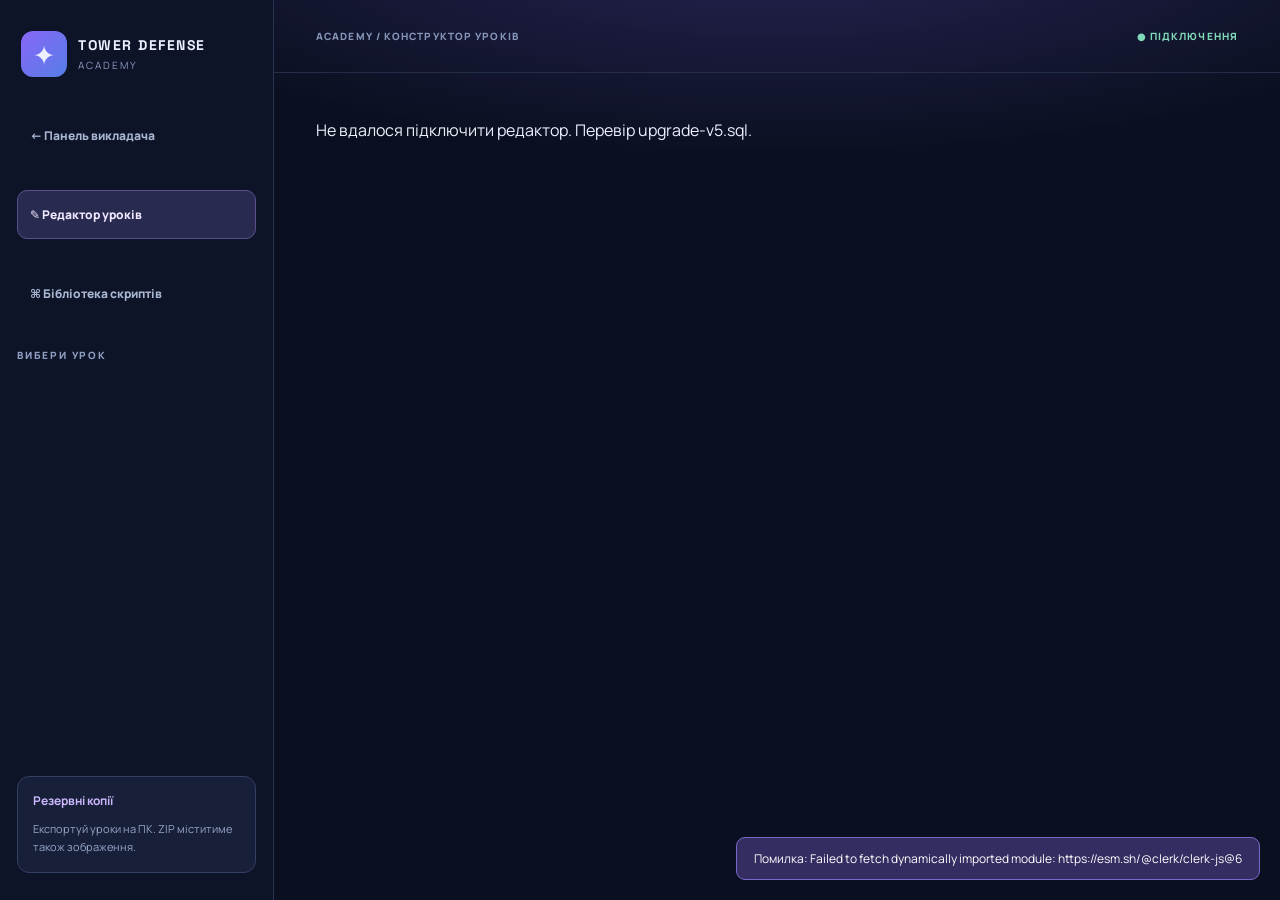
==== editor.html @ e818e598 "орир" ====
<!doctype html><html lang="uk"><head><meta charset="utf-8"><meta name="viewport" content="width=device-width,initial-scale=1"><title>Редактор уроків · Tower Defense Academy</title><link rel="stylesheet" href="portal.css"><link rel="stylesheet" href="editor.css"><script src="config.js"></script><script type="module" src="editor.js"></script></head>
<body><div class="frame"><aside class="rail"><div class="logo"><span class="logo-symbol">✦</span><div><b>TOWER DEFENSE</b><small>ACADEMY</small></div></div><a class="role" href="index.html">← Панель викладача</a><div class="role active">✎ Редактор уроків</div><a class="role" href="scripts.html">⌘ Бібліотека скриптів</a><div class="muted mini">ВИБЕРИ УРОК</div><div id="lessonSlots" class="slots"></div><div class="rail-bottom notice"><b>Резервні копії</b><p>Експортуй уроки на ПК. ZIP міститиме також зображення.</p></div></aside><main class="main"><header class="top"><span>ACADEMY / КОНСТРУКТОР УРОКІВ</span><span id="connectionState" class="demo-chip">● ПІДКЛЮЧЕННЯ</span></header><div class="main-inner editor-main"><div id="loginMessage"></div><div id="app" hidden>
<div class="hero"><div><span class="eyebrow">КОНСТРУКТОР · V5.5</span><h1>Редактор <em>уроків</em></h1><p>16 занять · попередній перегляд · копіювання блоків · автозбереження кожні 10 секунд</p></div><span class="pill" id="saveStatus">Чернетка</span></div>
<div class="panel"><div class="form-row"><div class="field"><label>Номер уроку</label><select id="lessonNumber"></select></div><div class="field wide"><label>Назва уроку</label><input id="lessonTitle" maxlength="120" placeholder="Наприклад: Здоров’я бази"></div><div class="field wide"><label>Короткий опис</label><input id="lessonSummary" maxlength="700" placeholder="Що дитина навчиться робити"></div></div><div class="button-row" style="margin-top:18px"><button id="saveDraft" class="primary">Зберегти чернетку</button><button id="publish" class="secondary">Опублікувати</button><button id="preview" class="secondary">Перегляд як учень</button><button id="deleteLesson" class="danger">Видалити урок</button></div><p class="note">Чернетки автоматично записуються онлайн кожні 10 секунд, якщо заповнені назви. Правки опублікованого уроку автоматично зберігаються лише на цьому ПК — опублікуй їх свідомо через «Зберегти чернетку».</p><p class="note">Публікація робить матеріал доступним лише тим групам, для яких відкрито цей номер уроку.</p></div>
<div class="panel"><div class="section-head"><h2>Кроки уроку</h2><button id="addStep" class="primary">+ Додати крок</button></div><div id="stepsEditor"></div></div>
<div class="panel"><h2>Резервні копії уроків</h2><p>ZIP містить текст, кроки, Lua-код, налаштування блоків і самі завантажені зображення. Групи та прогрес учнів у цей архів не входять.</p><div class="button-row"><button class="primary" id="exportAll">↓ Усі уроки ZIP</button><button class="secondary" id="exportOne">↓ Цей урок ZIP</button><label class="secondary upload-button">↑ Відновити з ZIP<input id="importFile" type="file" accept=".zip,application/zip" hidden></label></div><p class="note">Імпорт за замовчуванням не перезаписує заповнені уроки. Для заміни потрібне окреме підтвердження.</p></div></div></div></main></div><div id="toast" class="snack" role="status"></div></body></html>
---- portal.css ----
@import url('https://fonts.googleapis.com/css2?family=Manrope:wght@400;500;600;700;800&family=Space+Grotesk:wght@500;600;700&display=swap');
:root{font-family:Manrope,system-ui,sans-serif;background:#0b1021;color:#edf0ff;color-scheme:dark}*{box-sizing:border-box}body{margin:0}button,input,select{font:inherit}button{cursor:pointer}button:disabled{opacity:.45;cursor:not-allowed}a{color:inherit;text-decoration:none}.frame{display:flex;min-height:100vh}.rail{width:274px;flex:none;background:#0d1428;border-right:1px solid #293352;padding:27px 17px;display:flex;flex-direction:column;gap:30px}.logo{display:flex;gap:11px;align-items:center;padding:4px}.logo-symbol{background:linear-gradient(135deg,#8866f7,#557ee5);height:46px;width:46px;border-radius:12px;display:grid;place-items:center;font-size:27px}.logo b{display:block;font:700 14px 'Space Grotesk',sans-serif;letter-spacing:1.5px}.logo small{display:block;letter-spacing:2px;font-size:10px;color:#8b97bd;margin-top:4px}.muted{color:#91a0c2}.mini{font-size:10px;letter-spacing:1.8px;font-weight:800}.role-buttons{display:grid;gap:8px}.role{display:block;text-align:left;padding:15px 12px;color:#a9b7d2;border:1px solid transparent;background:transparent;border-radius:10px;font-size:12px;font-weight:800}.role:hover{background:#1b2540}.role.active{background:#292a50;border-color:#5c508b;color:#f0e9ff}.rail-bottom{margin-top:auto}.notice{background:#171f39;border:1px solid #334061;padding:15px;border-radius:12px}.notice b{font-size:12px;color:#ceb9ff}.notice p{font-size:11px;color:#96a5c5;line-height:1.7;margin-bottom:0}.rail-link{display:block;font-size:11px;color:#b4a9ff;padding:17px 5px}.main{flex:1;min-width:0;background:radial-gradient(ellipse 70% 24% at 50% -7%,#272454,transparent),#0b1021}.top{height:73px;border-bottom:1px solid #252e49;display:flex;align-items:center;justify-content:space-between;padding:0 42px;gap:20px;font-size:10px;color:#8697ba;font-weight:800;letter-spacing:1.1px}.demo-chip{color:#80d9b8;white-space:nowrap}.main-inner{max-width:1120px;margin:auto;padding:46px 42px 80px}.eyebrow{color:#b6a4ff;font-weight:800;font-size:11px;letter-spacing:2px}.hero{display:flex;align-items:flex-start;justify-content:space-between;gap:30px;margin-bottom:27px}.hero h1{font:700 clamp(30px,4vw,48px) 'Space Grotesk',sans-serif;letter-spacing:-1.4px;margin:9px 0}.hero h1 em{font-style:normal;color:#b79aff}.hero p{color:#a5b3d0;font-size:13px;line-height:1.8;max-width:680px}.pill{border:1px solid #555078;background:#29274b;color:#ddd1ff;border-radius:99px;padding:9px 14px;font-size:11px;font-weight:800}.stats{display:grid;grid-template-columns:repeat(3,1fr);gap:15px;margin-bottom:25px}.stat,.panel,.lesson-card,.student-row,.message{background:#151e34;border:1px solid #303c5c;border-radius:15px}.stat{padding:20px}.stat span{display:block;color:#94a5c6;font-size:11px;margin-bottom:8px}.stat b{font:700 31px 'Space Grotesk',sans-serif}.stat small{color:#9badd1;font-size:11px;margin-left:7px}.panel{padding:23px;margin-bottom:22px}.panel h2{font-size:17px;letter-spacing:-.3px;margin:0 0 14px}.panel p{font-size:12px;color:#9caac7;line-height:1.7}.section-head{display:flex;align-items:center;justify-content:space-between;gap:15px;margin:30px 0 14px}.section-head h2{margin:0;font-size:18px}.section-head small{color:#91a0c3}.progress-track{background:#27334e;height:8px;border-radius:99px;overflow:hidden}.progress-track div{background:linear-gradient(90deg,#7770f3,#c77ee9);height:100%;border-radius:99px}.primary,.secondary,.danger,.text-button{border-radius:10px;padding:12px 16px;font-size:12px;font-weight:800}.primary{background:linear-gradient(110deg,#7b66f2,#ad69dc);border:1px solid #ad95ff;color:white}.secondary{background:#222c49;border:1px solid #465373;color:#e5eaff}.danger{background:#422637;border:1px solid #7d475b;color:#ffc4d5}.text-button{background:none;border:0;color:#bba7ff;padding:7px}.button-row{display:flex;gap:9px;flex-wrap:wrap;align-items:center}.lesson-grid{display:grid;grid-template-columns:repeat(3,minmax(0,1fr));gap:14px}.lesson-card{padding:18px;min-height:165px;display:flex;flex-direction:column;gap:12px}.lesson-card.locked{opacity:.64}.lesson-card.ready{background:linear-gradient(145deg,#252247,#151e34);border-color:#5a5287}.lesson-card small{font-size:10px;color:#a7b5d7;letter-spacing:.9px}.lesson-card h3{margin:0;font-size:15px}.lesson-card p{margin:0;color:#9eabc9;font-size:11px;line-height:1.6}.lesson-card .bottom{margin-top:auto;display:flex;justify-content:space-between;align-items:center}.tag{font-size:10px;color:#b9b0f2}.tag.ok{color:#70dec1}.tag.warn{color:#f1bd81}.tag.lock{color:#8895b0}.lesson-card a{font-size:11px;color:#c7b3ff;font-weight:800}.message{padding:15px;color:#adbad8;line-height:1.6;font-size:12px}.field{display:grid;gap:7px;min-width:180px;flex:1}.field label{font-weight:800;color:#a7b7d4;font-size:11px}.field input,.field select{width:100%;padding:12px 13px;border:1px solid #465373;border-radius:9px;background:#0f172b;color:#f3f1ff}.field input:focus,.field select:focus{outline:2px solid #8272d3}.form-row{display:flex;gap:12px;align-items:end;flex-wrap:wrap}.group-tabs{display:flex;gap:9px;flex-wrap:wrap;margin:16px 0 22px}.group-tab{border:1px solid #3a4869;border-radius:10px;padding:12px 16px;color:#bac7e6;background:#1a2541;font-size:12px;font-weight:800}.group-tab.active{background:#3a315e;border-color:#8e76d7;color:#fff}.unlock-grid{display:grid;grid-template-columns:repeat(8,minmax(0,1fr));gap:8px;margin:15px 0}.unlock{padding:11px 4px;border-radius:8px;background:#151d31;border:1px solid #3a4762;color:#a7b4cf;font-size:12px;font-weight:800}.unlock.active{background:#332c5a;border-color:#8b78eb;color:#e6dcff}.subhead{font-size:11px;color:#a9b8da;text-transform:uppercase;letter-spacing:1px;font-weight:800}.student-list{display:grid;gap:10px}.student-row{display:flex;align-items:center;gap:14px;padding:14px}.avatar{display:grid;place-items:center;flex:none;width:39px;height:39px;border-radius:50%;background:#32335c;color:#d6cdff;font-weight:800}.student-details{flex:1;min-width:0}.student-details strong{display:block;font-size:12px}.student-details span{display:block;margin-top:5px;font-size:11px;color:#9caaca}.student-side{text-align:right}.student-side b{font-size:12px;color:#d8c8ff}.student-side small{display:block;font-size:10px;color:#96a5c3;margin-top:5px}.student-row .progress-track{margin-top:9px;height:5px}.note{font-size:11px;color:#92a0bd;line-height:1.8}.snack{position:fixed;right:20px;bottom:20px;background:#342d62;color:#fff;border:1px solid #7869c9;border-radius:9px;padding:12px 17px;transform:translateY(15px);opacity:0;pointer-events:none;transition:.2s;font-size:12px}.snack.show{opacity:1;transform:translateY(0)}.divider{height:1px;background:#303956;margin:23px 0}.inline-hint{padding:14px 16px;border-radius:10px;background:#242b46;border-left:3px solid #9d8ee9;color:#c4d1eb;font-size:12px;line-height:1.7}.teacher-box{border:1px solid #393c66;background:#1b2340;padding:17px;border-radius:12px}.student-row button{font-size:10px}.empty{padding:18px;border:1px dashed #435071;border-radius:10px;color:#a4b3d1;font-size:12px}
@media(max-width:1100px){.rail{width:230px}.top{padding:0 24px}.main-inner{padding:38px 24px}.lesson-grid{grid-template-columns:repeat(2,minmax(0,1fr))}}@media(max-width:700px){.frame{display:block}.rail{width:100%;padding:14px 15px;gap:10px}.logo{display:none}.rail .mini{display:none}.role-buttons{display:flex}.role{flex:1;text-align:center;padding:12px 7px;font-size:11px}.rail-bottom{display:none}.top{height:52px;padding:0 15px;font-size:9px}.demo-chip{font-size:9px}.main-inner{padding:27px 15px}.hero{display:block}.stats{grid-template-columns:repeat(3,1fr);gap:7px}.stat{padding:13px}.stat b{font-size:22px}.stat small{display:block;margin:5px 0 0}.lesson-grid{grid-template-columns:1fr}.panel{padding:16px}.unlock-grid{grid-template-columns:repeat(8,minmax(0,1fr));gap:4px}.unlock{padding:9px 2px;font-size:11px}.student-row{gap:10px;padding:11px}.student-side{min-width:62px}}@media(prefers-reduced-motion:reduce){*{transition:none!important}}
/* v4 teacher controls */
.student-expanded{margin-bottom:0}.student-expanded .student-row{background:transparent;border:0;padding:0 0 12px}.student-expanded h3{font-size:13px;margin:18px 0 11px}.progress-entry{display:flex;justify-content:space-between;align-items:center;gap:14px;padding:12px 0;border-bottom:1px solid #303c5c;font-size:12px}.progress-entry p{margin:5px 0 0}.progress-entry small{font-size:10px;color:#9caaca}.student-expanded .divider{margin:17px 0}.edit-student{margin-top:12px}.note{overflow-wrap:anywhere}
---- editor.css ----
.editor-main{max-width:1180px}.slots{display:grid;grid-template-columns:repeat(4,1fr);gap:7px}.slots button{border:1px solid #394563;border-radius:9px;background:#17213a;color:#c4d2ed;padding:10px 0;font-size:12px}.slots button.active{background:#514084;border-color:#aa8cff;color:white}.slots button.published:after{content:' •';color:#7bdfaf}.editor-main .field.wide{flex:3;min-width:230px}.editor-main .field{min-width:105px;flex:1}.editor-main .form-row{align-items:end}.editor-main textarea{width:100%;min-height:90px;resize:vertical;background:#0f172c;border:1px solid #344364;color:#f0efff;border-radius:9px;padding:13px;font:inherit}.editor-main input,.editor-main select{width:100%;background:#0f172c;border:1px solid #344364;color:#f0efff;border-radius:9px;padding:12px}.step-card{border:1px solid #3a4766;border-radius:14px;padding:17px;margin:14px 0;background:#111b33}.step-head{display:flex;gap:8px;align-items:center;flex-wrap:wrap;margin-bottom:14px}.step-head input{flex:1;min-width:200px;font-weight:700}.step-body{display:grid;gap:10px}.block-card{background:#0d162b;border:1px solid #374363;padding:14px;border-radius:12px;margin:10px 0}.block-card label{display:block;font-size:12px;color:#afc2e4;margin-bottom:7px}.block-head{display:flex;gap:9px;align-items:center;justify-content:space-between;margin-bottom:10px;flex-wrap:wrap}.block-head strong{font-size:13px;color:#d3b8ff}.block-actions{display:flex;gap:5px}.block-actions button,.step-head button{padding:7px 10px;font-size:12px;border:1px solid #42516d;border-radius:7px;background:#222c46;color:#cbdafa}.block-actions button:disabled,.step-head button:disabled{opacity:.4}.block-actions button.danger{color:#ffb3c1}.add-block{margin-top:13px;display:flex;gap:10px;flex-wrap:wrap}.add-block select{flex:1;max-width:280px}.input-grid{display:grid;grid-template-columns:repeat(2,minmax(0,1fr));gap:10px}.input-grid .span2{grid-column:1/-1}.inline-preview{max-width:270px;max-height:160px;border-radius:9px;object-fit:contain;border:1px solid #41486d}.upload-button{display:inline-flex;align-items:center;justify-content:center;cursor:pointer;padding:12px 18px;border:1px solid #4c567b;border-radius:9px;font-weight:700;font-size:12px}.preview-area{background:#171e31;border-radius:10px;padding:10px;color:#aec3e7;font-size:12px}.unknown{border:1px dashed #e7ab5e;padding:13px;border-radius:8px;background:#342519;color:#f3d6a7;white-space:pre-wrap;overflow-wrap:anywhere}.busy{opacity:.6;pointer-events:none}.teacher-tip{background:#252442;padding:12px;border-radius:9px;color:#d7c8ff;font-size:12px}.code-editor{font:13px/1.65 Consolas,monospace!important;tab-size:4;min-height:150px!important}.notice{font-size:12px}.danger{background:#61283c!important;color:#ffe5eb!important}.note{font-size:12px;color:#9eaccb;line-height:1.6}.editor-main .section-head{display:flex;align-items:center;justify-content:space-between}.editor-main .section-head h2{margin:0}.editor-main .primary,.editor-main .secondary{padding:11px 16px}.editor-main .button-row{display:flex;gap:8px;flex-wrap:wrap}@media(max-width:900px){.frame{display:block}.rail{width:auto;min-height:0}.slots{grid-template-columns:repeat(8,1fr)}.editor-main{padding:15px}.input-grid{grid-template-columns:1fr}.input-grid .span2{grid-column:1}}@media(max-width:470px){.slots{grid-template-columns:repeat(4,1fr)}}
/* v5.1 — rich instruction and Lua editor */
.rich-label{display:block;margin:8px 0;color:#c8d6f0;font-weight:700!important}
.rich-toolbar{display:flex;gap:5px;align-items:center;flex-wrap:wrap;padding:8px;background:#1c2743;border:1px solid #465676;border-radius:10px 10px 0 0}
.rich-toolbar button{border:1px solid #435275;border-radius:6px;background:#2a3554;color:#f5f0ff;padding:7px 10px;cursor:pointer;font-size:13px}
.rich-toolbar button:hover,.emoji-panel button:hover{background:#54437f}
.rich-toolbar label{display:inline-flex;align-items:center;gap:5px;margin:0;padding:2px 6px;color:#d9e2fa;font-size:12px}
.rich-toolbar input[type=color]{width:30px;height:29px;padding:1px;cursor:pointer}
.rich-toolbar select{width:auto;max-width:145px;padding:6px!important}
.rich-editor{outline:none;min-height:130px;line-height:1.7;overflow-wrap:anywhere;background:#0e172b;padding:16px;color:#eef2fc;border:1px solid #465676;border-top:0;border-radius:0 0 10px 10px;font-size:15px}
.rich-editor:focus{border-color:#9974e7;box-shadow:0 0 0 1px #9974e7}
.rich-editor h2,.rich-render h2{font-size:1.6em;color:#69b6ff;margin:12px 0}
.rich-editor h3,.rich-render h3{font-size:1.3em;color:#ffb24a;margin:10px 0}
.rich-editor p,.rich-render p{margin:8px 0}
.rich-editor ul,.rich-render ul,.rich-editor ol,.rich-render ol{padding-left:25px;margin:12px 0}
.rich-editor li,.rich-render li{margin:6px 0}
.rich-editor blockquote,.rich-render blockquote{padding:12px 18px;border-left:4px solid #a882f5;background:#263554;margin:10px 0}
.emoji-panel{display:flex;flex-wrap:wrap;gap:5px;background:#1a2742;padding:9px;border:1px solid #465676;border-radius:10px;margin-top:7px}
.emoji-panel[hidden]{display:none}
.emoji-panel button{font-size:20px;background:#2a3554;border:1px solid #435275;border-radius:6px;cursor:pointer;padding:5px 8px}
.code-live-preview{margin-top:12px;border:1px solid #354c72;background:#101725;border-radius:10px;overflow:hidden}
.code-preview-head{padding:9px 14px;background:#1e2a43;color:#b4c5df;font-size:12px}
.code-live-preview pre{font:13px/1.65 Consolas,monospace;white-space:pre;overflow:auto;padding:14px;tab-size:4;color:#e1eafb;margin:0}
.lua-line{display:inline;box-decoration-break:clone;-webkit-box-decoration-break:clone}
.lua-line-emphasis{background:rgba(64,148,248,.23);outline:1px solid rgba(64,148,248,.22);border-radius:3px}
.lua-keyword{color:#ff6b8a}.lua-string{color:#a2d477}.lua-number{color:#f4bb6b}.lua-comment{color:#8d98af;font-style:italic}
.theme-pastel .lua-keyword{color:#c8a8ff}.theme-pastel .lua-string{color:#8eddd2}.theme-pastel .lua-number{color:#ffb6a8}.theme-pastel .lua-comment{color:#9aa8c2}
.theme-mono .lua-keyword,.theme-mono .lua-string,.theme-mono .lua-number,.theme-mono .lua-comment{color:inherit}

/* v5.2: literal custom Lua highlights override syntax themes */
.lua-custom{font-weight:650;text-shadow:0 0 5px rgba(255,255,255,.06)}

/* v5.3 script revisions: no executable HTML in Lua comparisons */
.script-diff{background:#101624;color:#cad7ee;border:1px solid #384866;border-radius:10px;padding:12px;overflow:auto;white-space:pre;font:12px/1.7 Consolas,monospace;max-height:360px}
.script-diff-line{display:block;min-height:1.5em}.script-diff-line.add{background:#163f31;color:#a8f8c3}.script-diff-line.del{background:#512833;color:#ffc0cd}.script-diff-line.info{color:#ffdb8d}
.script-history,.history-editor{background:#1a263d;border:1px solid #465573;border-radius:10px;padding:12px;margin:12px 0}.script-history summary{cursor:pointer;color:#b8a0ff;font-weight:700}.script-history-item{margin:12px 0;padding:8px;border:1px solid #415171;border-radius:8px}.script-location,.script-insertion{border-left:3px solid #7d9cea;background:#1b2b47;padding:12px;border-radius:6px;margin:12px 0;white-space:pre-wrap}.script-insertion{border-left-color:#f3ba67}

/* v5.4: GitHub-style diff. Strike out only removed code, never the +/− gutter. */
.script-diff-line{display:block;min-height:1.7em;padding:0 6px;white-space:pre;width:max-content;min-width:100%;box-sizing:border-box}
.script-diff-prefix{display:inline-block;width:2.4ch;margin-right:1ch;text-align:center;user-select:none;-webkit-user-select:none;opacity:.95;font-weight:700}
.script-diff-line.add{background:#173c2b;color:#b8f2c7;border-left:3px solid #3fbf79}
.script-diff-line.del{background:#51242e;color:#ffc1ca;border-left:3px solid #f26d7c}
.script-diff-line.del .script-diff-code{text-decoration:line-through;text-decoration-color:#ff8996;text-decoration-thickness:1.5px;text-decoration-skip-ink:none;opacity:.88}
.script-diff-line.same{border-left:3px solid transparent}
.script-diff-line.info{border-left:3px solid #f3ba67}

/* v5.5 duplication actions */
.step-head [data-step-copy],.block-actions [data-block-copy]{border-color:#7664ac;color:#d6bbff;background:#292344}
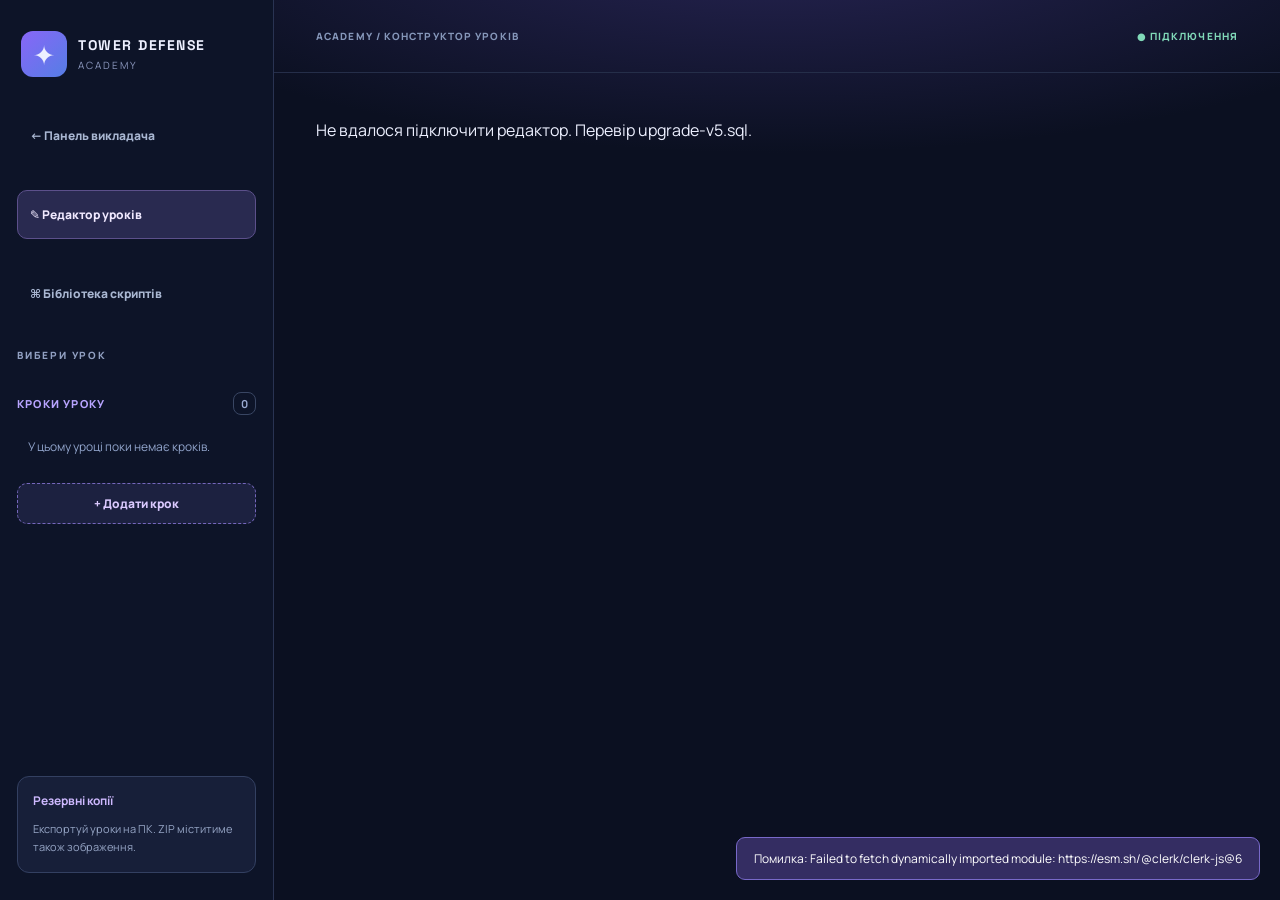
==== commit 964eec79: "шощщ" ====
--- a/editor.html
+++ b/editor.html
@@ -1,6 +1,10 @@
-<!doctype html><html lang="uk"><head><meta charset="utf-8"><meta name="viewport" content="width=device-width,initial-scale=1"><title>Редактор уроків · Tower Defense Academy</title><link rel="stylesheet" href="portal.css"><link rel="stylesheet" href="editor.css"><script src="config.js"></script><script type="module" src="editor.js"></script></head>
-<body><div class="frame"><aside class="rail"><div class="logo"><span class="logo-symbol">✦</span><div><b>TOWER DEFENSE</b><small>ACADEMY</small></div></div><a class="role" href="index.html">← Панель викладача</a><div class="role active">✎ Редактор уроків</div><a class="role" href="scripts.html">⌘ Бібліотека скриптів</a><div class="muted mini">ВИБЕРИ УРОК</div><div id="lessonSlots" class="slots"></div><div class="rail-bottom notice"><b>Резервні копії</b><p>Експортуй уроки на ПК. ZIP міститиме також зображення.</p></div></aside><main class="main"><header class="top"><span>ACADEMY / КОНСТРУКТОР УРОКІВ</span><span id="connectionState" class="demo-chip">● ПІДКЛЮЧЕННЯ</span></header><div class="main-inner editor-main"><div id="loginMessage"></div><div id="app" hidden>
+<!doctype html><html lang="uk"><head><meta charset="utf-8"><meta name="viewport" content="width=device-width,initial-scale=1"><title>Редактор уроків · Tower Defense Academy</title><link rel="stylesheet" href="portal.css"><link rel="stylesheet" href="editor.css"><script src="config.js"></script><script type="module" src="editor.js"></script><script defer src="editor-navigation.js"></script></head>
+<body><div class="frame"><aside class="rail"><div class="logo"><span class="logo-symbol">✦</span><div><b>TOWER DEFENSE</b><small>ACADEMY</small></div></div><a class="role" href="index.html">← Панель викладача</a><div class="role active">✎ Редактор уроків</div><a class="role" href="scripts.html">⌘ Бібліотека скриптів</a><div class="muted mini">ВИБЕРИ УРОК</div><div id="lessonSlots" class="slots"></div><div class="rail-bottom notice"><b>Резервні копії</b><p>Експортуй уроки на ПК.
+ZIP міститиме також зображення.</p></div></aside><main class="main"><header class="top"><span>ACADEMY / КОНСТРУКТОР УРОКІВ</span><span id="connectionState" class="demo-chip">● ПІДКЛЮЧЕННЯ</span></header><div class="main-inner editor-main"><div id="loginMessage"></div><div id="app" hidden>
 <div class="hero"><div><span class="eyebrow">КОНСТРУКТОР · V5.5</span><h1>Редактор <em>уроків</em></h1><p>16 занять · попередній перегляд · копіювання блоків · автозбереження кожні 10 секунд</p></div><span class="pill" id="saveStatus">Чернетка</span></div>
-<div class="panel"><div class="form-row"><div class="field"><label>Номер уроку</label><select id="lessonNumber"></select></div><div class="field wide"><label>Назва уроку</label><input id="lessonTitle" maxlength="120" placeholder="Наприклад: Здоров’я бази"></div><div class="field wide"><label>Короткий опис</label><input id="lessonSummary" maxlength="700" placeholder="Що дитина навчиться робити"></div></div><div class="button-row" style="margin-top:18px"><button id="saveDraft" class="primary">Зберегти чернетку</button><button id="publish" class="secondary">Опублікувати</button><button id="preview" class="secondary">Перегляд як учень</button><button id="deleteLesson" class="danger">Видалити урок</button></div><p class="note">Чернетки автоматично записуються онлайн кожні 10 секунд, якщо заповнені назви. Правки опублікованого уроку автоматично зберігаються лише на цьому ПК — опублікуй їх свідомо через «Зберегти чернетку».</p><p class="note">Публікація робить матеріал доступним лише тим групам, для яких відкрито цей номер уроку.</p></div>
+<div class="panel"><div class="form-row"><div class="field"><label>Номер уроку</label><select id="lessonNumber"></select></div><div class="field wide"><label>Назва уроку</label><input id="lessonTitle" maxlength="120" placeholder="Наприклад: Здоров’я бази"></div><input id="lessonSummary" type="hidden" value=""></div><div class="button-row" style="margin-top:18px"><button id="saveDraft" class="primary">Зберегти чернетку</button><button id="publish" class="secondary">Опублікувати</button><button id="preview" class="secondary">Перегляд як учень</button><button id="deleteLesson" class="danger">Видалити урок</button></div><p class="note">Чернетки автоматично записуються онлайн кожні 10 секунд, якщо заповнені назви.
+Правки опублікованого уроку автоматично зберігаються лише на цьому ПК — опублікуй їх свідомо через «Зберегти чернетку».</p><p class="note">Публікація робить матеріал доступним лише тим групам, для яких відкрито цей номер уроку.</p></div>
 <div class="panel"><div class="section-head"><h2>Кроки уроку</h2><button id="addStep" class="primary">+ Додати крок</button></div><div id="stepsEditor"></div></div>
-<div class="panel"><h2>Резервні копії уроків</h2><p>ZIP містить текст, кроки, Lua-код, налаштування блоків і самі завантажені зображення. Групи та прогрес учнів у цей архів не входять.</p><div class="button-row"><button class="primary" id="exportAll">↓ Усі уроки ZIP</button><button class="secondary" id="exportOne">↓ Цей урок ZIP</button><label class="secondary upload-button">↑ Відновити з ZIP<input id="importFile" type="file" accept=".zip,application/zip" hidden></label></div><p class="note">Імпорт за замовчуванням не перезаписує заповнені уроки. Для заміни потрібне окреме підтвердження.</p></div></div></div></main></div><div id="toast" class="snack" role="status"></div></body></html>
+<div class="panel"><h2>Резервні копії уроків</h2><p>ZIP містить текст, кроки, Lua-код, налаштування блоків і самі завантажені зображення.
+Групи та прогрес учнів у цей архів не входять.</p><div class="button-row"><button class="primary" id="exportAll">↓ Усі уроки ZIP</button><button class="secondary" id="exportOne">↓ Цей урок ZIP</button><label class="secondary upload-button">↑ Відновити з ZIP<input id="importFile" type="file" accept=".zip,application/zip" hidden></label></div><p class="note">Імпорт за замовчуванням не перезаписує заповнені уроки.
+Для заміни потрібне окреме підтвердження.</p></div></div></div></main></div><div id="toast" class="snack" role="status"></div></body></html>
--- a/editor.css
+++ b/editor.css
@@ -46,3 +46,50 @@
 
 /* v5.5 duplication actions */
 .step-head [data-step-copy],.block-actions [data-block-copy]{border-color:#7664ac;color:#d6bbff;background:#292344}
+/* Tower Defense Academy — fix editor overflow for long AI prompts.
+   Append to the END of editor.css; do not replace existing styles. */
+html, body { max-width: 100%; }
+body:has(.editor-main) { overflow-x: clip; }
+body:has(.editor-main) .frame,
+body:has(.editor-main) .main,
+body:has(.editor-main) .main-inner,
+.editor-main,
+.editor-main #app,
+.editor-main .panel,
+.editor-main #stepsEditor,
+.editor-main .step-card,
+.editor-main .step-body,
+.editor-main .block-card,
+.editor-main .input-grid,
+.editor-main .input-grid > *,
+.editor-main .code-live-preview,
+.editor-main .history-editor,
+.editor-main .script-diff {
+  min-width: 0;
+  max-width: 100%;
+}
+.editor-main .step-card,
+.editor-main .block-card,
+.editor-main .code-live-preview,
+.editor-main .rich-editor { overflow-wrap: anywhere; }
+.editor-main .code-live-preview { overflow: hidden; }
+.editor-main .code-live-preview pre {
+  white-space: pre-wrap;
+  overflow-wrap: anywhere;
+  word-break: normal;
+  max-width: 100%;
+  overflow-x: auto;
+  tab-size: 2;
+}
+.editor-main textarea.code-editor {
+  display: block;
+  width: 100%;
+  max-width: 100%;
+  min-width: 0;
+  white-space: pre-wrap;
+  overflow-wrap: anywhere;
+  overflow-x: auto;
+}
+.editor-main .script-diff { overflow-x: auto; }
+.editor-main .block-head,
+.editor-main .step-head { min-width: 0; }
